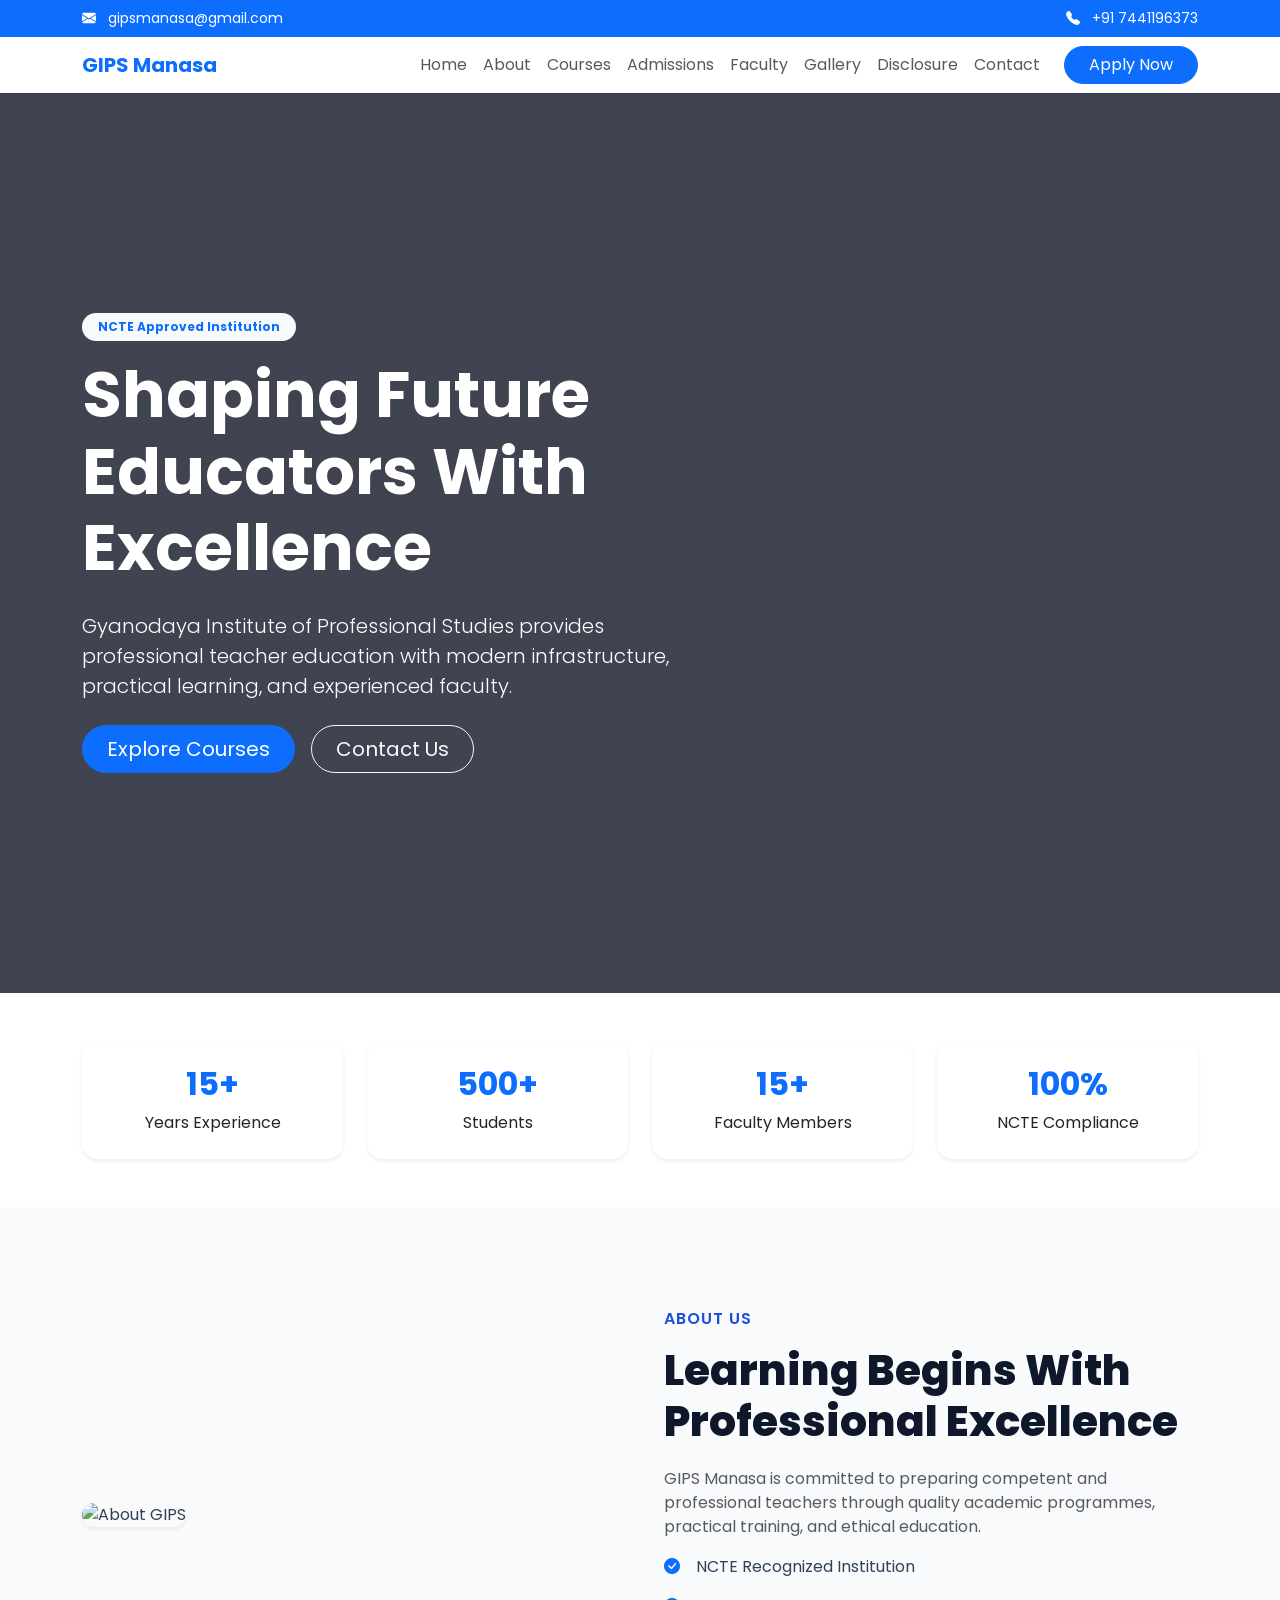
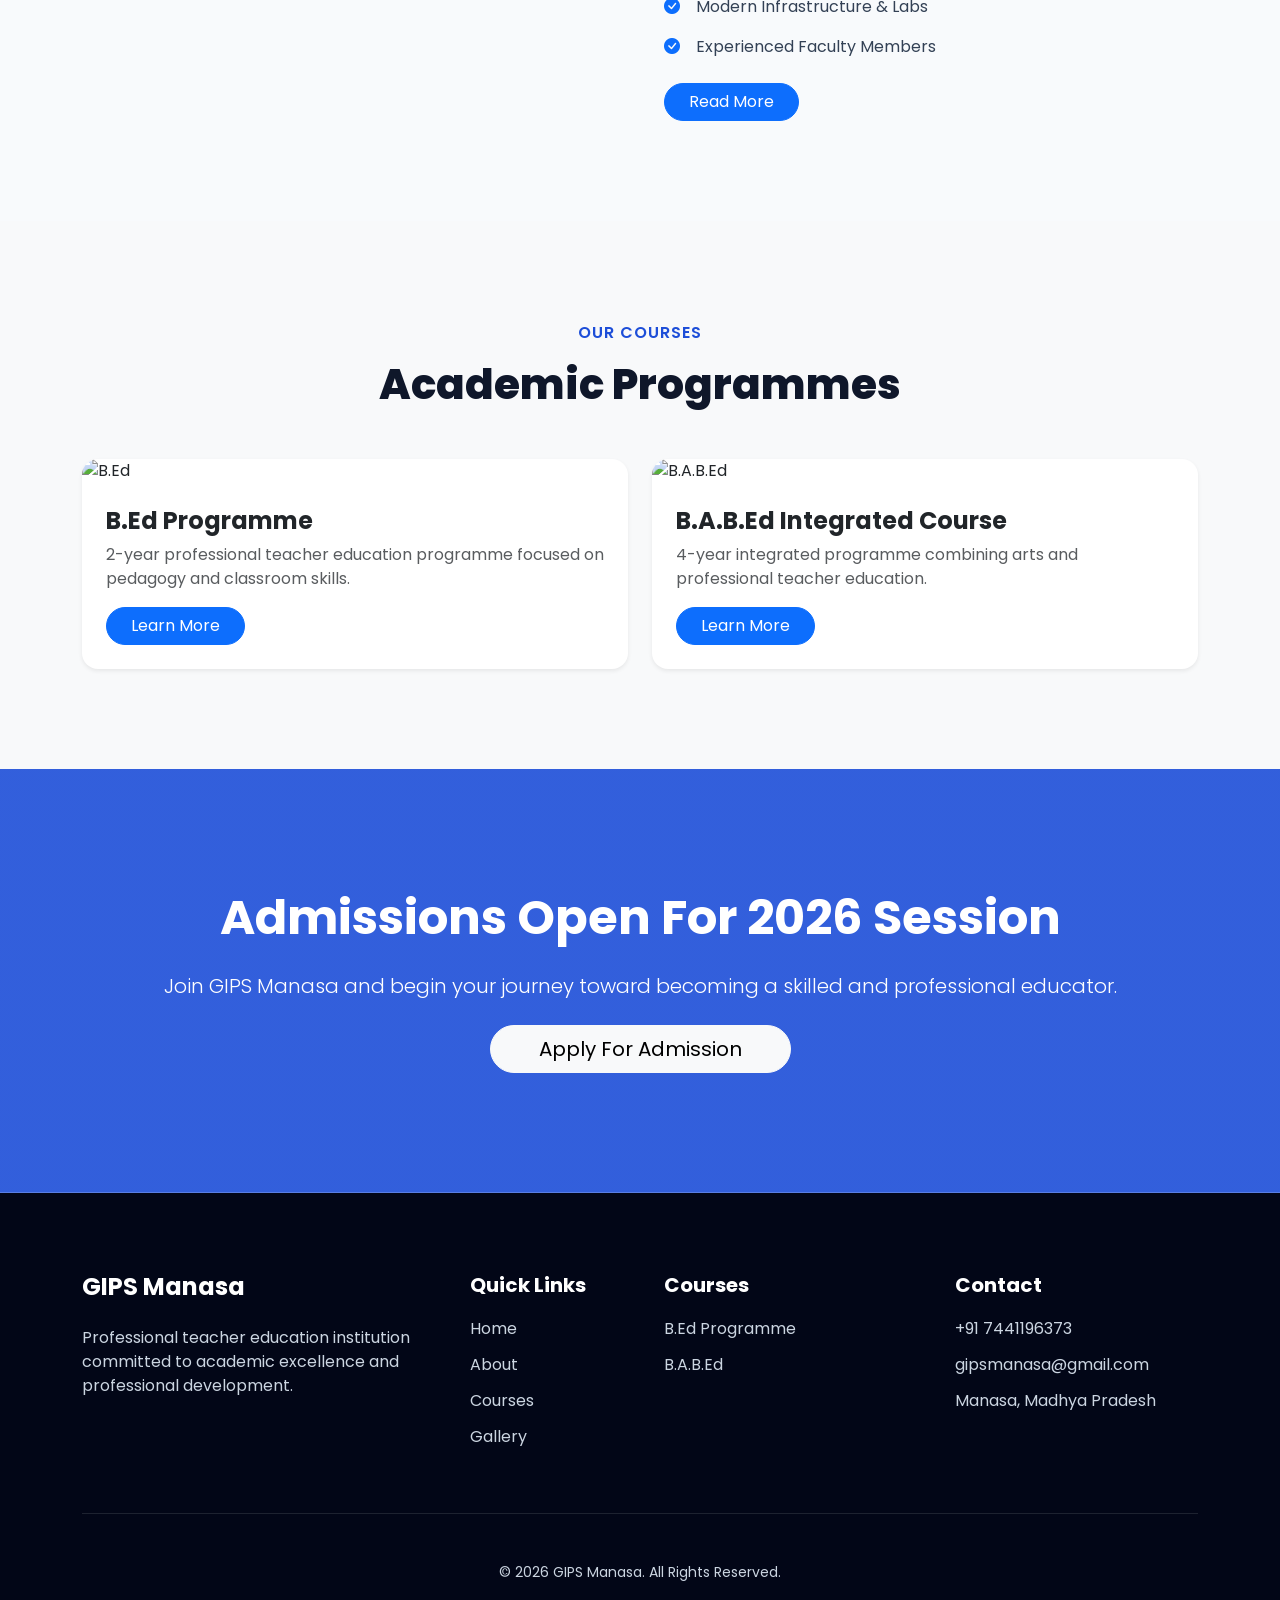
==== gips/index.html @ fda7cd96 "Initial Commit" ====
<!doctype html>
<html lang="en">
  <head>
    <meta charset="UTF-8" />
    <meta name="viewport" content="width=device-width, initial-scale=1.0" />
    <title>GIPS Manasa | Best B.Ed College in Madhya Pradesh</title>
    <meta
      name="description"
      content="Gyanodaya Institute of Professional Studies provides quality teacher education with modern facilities and experienced faculty."
    />
    <!-- Bootstrap -->
    <link
      href="https://cdn.jsdelivr.net/npm/bootstrap@5.3.3/dist/css/bootstrap.min.css"
      rel="stylesheet"
    />
    <!-- Bootstrap Icons -->
    <link
      rel="stylesheet"
      href="https://cdn.jsdelivr.net/npm/bootstrap-icons@1.11.3/font/bootstrap-icons.min.css"
    />
    <!-- AOS -->
    <link href="https://unpkg.com/aos@2.3.4/dist/aos.css" rel="stylesheet" />
    <!-- CSS -->
    <link rel="stylesheet" href="assets/css/style.css" />
  </head>
  <body>
    <!-- TOPBAR -->
    <div class="topbar py-2 bg-primary text-white small">
      <div class="container d-flex justify-content-between flex-wrap">
        <div><i class="bi bi-envelope-fill me-2"></i> gipsmanasa@gmail.com</div>
        <div><i class="bi bi-telephone-fill me-2"></i> +91 7441196373</div>
      </div>
    </div>
    <!-- NAVBAR -->
    <nav
      class="navbar navbar-expand-lg navbar-light bg-white shadow-sm sticky-top"
    >
      <div class="container">
        <a class="navbar-brand fw-bold text-primary" href="index.html">
          GIPS Manasa
        </a>
        <button
          class="navbar-toggler"
          type="button"
          data-bs-toggle="collapse"
          data-bs-target="#navMenu"
        >
          <span class="navbar-toggler-icon"></span>
        </button>
        <div class="collapse navbar-collapse" id="navMenu">
          <ul class="navbar-nav ms-auto align-items-lg-center">
            <li class="nav-item">
              <a class="nav-link" href="index.html">Home</a>
            </li>
            <li class="nav-item">
              <a class="nav-link" href="about.html">About</a>
            </li>
            <li class="nav-item">
              <a class="nav-link" href="courses.html">Courses</a>
            </li>
            <li class="nav-item">
              <a class="nav-link" href="admission.html">Admissions</a>
            </li>
            <li class="nav-item">
              <a class="nav-link" href="faculty.html">Faculty</a>
            </li>
            <li class="nav-item">
              <a class="nav-link" href="gallery.html">Gallery</a>
            </li>
            <li class="nav-item">
              <a class="nav-link" href="mandatory-disclosure.html">
                Disclosure
              </a>
            </li>
            <li class="nav-item">
              <a class="nav-link" href="contact.html">Contact</a>
            </li>
            <li class="nav-item ms-lg-3 mt-3 mt-lg-0">
              <a
                href="admission.html"
                class="btn btn-primary rounded-pill px-4"
              >
                Apply Now
              </a>
            </li>
          </ul>
        </div>
      </div>
    </nav>
    <!-- HERO -->
    <section class="hero-section d-flex align-items-center">
      <div class="container">
        <div class="row align-items-center">
          <div class="col-lg-7 text-white" data-aos="fade-right">
            <span
              class="badge bg-light text-primary px-3 py-2 rounded-pill mb-3"
            >
              NCTE Approved Institution
            </span>
            <h1 class="display-3 fw-bold mb-4">
              Shaping Future Educators With Excellence
            </h1>
            <p class="lead mb-4">
              Gyanodaya Institute of Professional Studies provides professional
              teacher education with modern infrastructure, practical learning,
              and experienced faculty.
            </p>
            <div class="d-flex flex-wrap gap-3">
              <a
                href="courses.html"
                class="btn btn-primary btn-lg rounded-pill px-4"
              >
                Explore Courses
              </a>
              <a
                href="contact.html"
                class="btn btn-outline-light btn-lg rounded-pill px-4"
              >
                Contact Us
              </a>
            </div>
          </div>
        </div>
      </div>
    </section>
    <!-- STATS -->
    <section class="py-5 bg-white">
      <div class="container">
        <div class="row text-center g-4">
          <div class="col-md-3">
            <div class="card border-0 shadow-sm rounded-4 p-4 h-100">
              <h2 class="fw-bold text-primary">15+</h2>
              <p class="mb-0">Years Experience</p>
            </div>
          </div>
          <div class="col-md-3">
            <div class="card border-0 shadow-sm rounded-4 p-4 h-100">
              <h2 class="fw-bold text-primary">500+</h2>
              <p class="mb-0">Students</p>
            </div>
          </div>
          <div class="col-md-3">
            <div class="card border-0 shadow-sm rounded-4 p-4 h-100">
              <h2 class="fw-bold text-primary">15+</h2>
              <p class="mb-0">Faculty Members</p>
            </div>
          </div>
          <div class="col-md-3">
            <div class="card border-0 shadow-sm rounded-4 p-4 h-100">
              <h2 class="fw-bold text-primary">100%</h2>
              <p class="mb-0">NCTE Compliance</p>
            </div>
          </div>
        </div>
      </div>
    </section>
    <!-- ABOUT -->
    <section class="section-padding">
      <div class="container">
        <div class="row align-items-center g-5">
          <div class="col-lg-6" data-aos="fade-right">
            <img
              src="assets/images/about.jpg"
              class="img-fluid rounded-4 shadow-sm"
              alt="About GIPS"
            />
          </div>
          <div class="col-lg-6" data-aos="fade-left">
            <span class="section-subtitle"> ABOUT US </span>
            <h2 class="section-title">
              Learning Begins With Professional Excellence
            </h2>
            <p class="text-muted">
              GIPS Manasa is committed to preparing competent and professional
              teachers through quality academic programmes, practical training,
              and ethical education.
            </p>
            <div class="d-flex gap-3 mb-3">
              <i class="bi bi-check-circle-fill text-primary"></i>
              <p class="mb-0">NCTE Recognized Institution</p>
            </div>
            <div class="d-flex gap-3 mb-3">
              <i class="bi bi-check-circle-fill text-primary"></i>
              <p class="mb-0">Modern Infrastructure & Labs</p>
            </div>
            <div class="d-flex gap-3 mb-4">
              <i class="bi bi-check-circle-fill text-primary"></i>
              <p class="mb-0">Experienced Faculty Members</p>
            </div>
            <a href="about.html" class="btn btn-primary rounded-pill px-4">
              Read More
            </a>
          </div>
        </div>
      </div>
    </section>
    <!-- COURSES -->
    <section class="section-padding bg-light">
      <div class="container">
        <div class="text-center mb-5">
          <span class="section-subtitle"> OUR COURSES </span>
          <h2 class="section-title">Academic Programmes</h2>
        </div>
        <div class="row g-4">
          <div class="col-lg-6">
            <div
              class="card border-0 shadow-sm rounded-4 overflow-hidden h-100"
            >
              <img
                src="assets/images/course1.jpg"
                class="img-fluid"
                alt="B.Ed"
              />
              <div class="p-4">
                <h4 class="fw-bold">B.Ed Programme</h4>
                <p class="text-muted">
                  2-year professional teacher education programme focused on
                  pedagogy and classroom skills.
                </p>
                <a
                  href="courses.html"
                  class="btn btn-primary rounded-pill px-4"
                >
                  Learn More
                </a>
              </div>
            </div>
          </div>
          <div class="col-lg-6">
            <div
              class="card border-0 shadow-sm rounded-4 overflow-hidden h-100"
            >
              <img
                src="assets/images/course2.jpg"
                class="img-fluid"
                alt="B.A.B.Ed"
              />
              <div class="p-4">
                <h4 class="fw-bold">B.A.B.Ed Integrated Course</h4>
                <p class="text-muted">
                  4-year integrated programme combining arts and professional
                  teacher education.
                </p>
                <a
                  href="courses.html"
                  class="btn btn-primary rounded-pill px-4"
                >
                  Learn More
                </a>
              </div>
            </div>
          </div>
        </div>
      </div>
    </section>
    <!-- CTA -->
    <section class="cta-section text-white text-center">
      <div class="container">
        <h2 class="display-5 fw-bold mb-4">Admissions Open For 2026 Session</h2>
        <p class="lead mb-4">
          Join GIPS Manasa and begin your journey toward becoming a skilled and
          professional educator.
        </p>
        <a href="admission.html" class="btn btn-light btn-lg rounded-pill px-5">
          Apply For Admission
        </a>
      </div>
    </section>
    <!-- FOOTER -->
    <footer class="footer-section">
      <div class="container">
        <div class="row g-5">
          <div class="col-lg-4">
            <h4 class="fw-bold text-white mb-4">GIPS Manasa</h4>
            <p>
              Professional teacher education institution committed to academic
              excellence and professional development.
            </p>
          </div>
          <div class="col-lg-2">
            <h5 class="footer-title">Quick Links</h5>
            <ul class="list-unstyled footer-links">
              <li><a href="index.html">Home</a></li>
              <li><a href="about.html">About</a></li>
              <li><a href="courses.html">Courses</a></li>
              <li><a href="gallery.html">Gallery</a></li>
            </ul>
          </div>
          <div class="col-lg-3">
            <h5 class="footer-title">Courses</h5>
            <ul class="list-unstyled footer-links">
              <li><a href="#">B.Ed Programme</a></li>
              <li><a href="#">B.A.B.Ed</a></li>
            </ul>
          </div>
          <div class="col-lg-3">
            <h5 class="footer-title">Contact</h5>
            <ul class="list-unstyled footer-links">
              <li>+91 7441196373</li>
              <li>gipsmanasa@gmail.com</li>
              <li>Manasa, Madhya Pradesh</li>
            </ul>
          </div>
        </div>
        <hr class="border-secondary my-5" />
        <div class="text-center small">
          © 2026 GIPS Manasa. All Rights Reserved.
        </div>
      </div>
    </footer>
    <!-- JS -->
    <script src="https://cdn.jsdelivr.net/npm/bootstrap@5.3.3/dist/js/bootstrap.bundle.min.js"></script>
    <script src="https://unpkg.com/aos@2.3.4/dist/aos.js"></script>
    <script src="assets/js/main.js"></script>
  </body>
</html>
---- gips/assets/css/style.css ----
@import url('https://fonts.googleapis.com/css2?family=Poppins:wght@300;400;500;600;700;800&display=swap');

:root{
  --primary:#1d4ed8;
  --secondary:#0f172a;
  --light:#f8fafc;
}

body{
  font-family:'Poppins',sans-serif;
  color:#334155;
  background:var(--light);
}

a{
  text-decoration:none;
}

.section-padding{
  padding:100px 0;
}

.section-subtitle{
  color:var(--primary);
  font-weight:600;
  letter-spacing:1px;
  text-transform:uppercase;
}

.section-title{
  font-size:42px;
  font-weight:800;
  margin:15px 0 20px;
  color:var(--secondary);
}

.hero-section{
  min-height:100vh;
  background:
  linear-gradient(rgba(2,6,23,0.75), rgba(2,6,23,0.75)),
  url('../images/hero.jpg');

  background-size:cover;
  background-position:center;
  padding:120px 0;
}

.cta-section{
  padding:120px 0;

  background:
  linear-gradient(rgba(29,78,216,0.9), rgba(29,78,216,0.9)),
  url('../images/cta.jpg');

  background-size:cover;
  background-position:center;
}

.footer-section{
  background:#020617;
  color:#cbd5e1;
  padding:80px 0 30px;
}

.footer-title{
  color:#fff;
  font-weight:700;
  margin-bottom:20px;
}

.footer-links li{
  margin-bottom:12px;
}

.footer-links a{
  color:#cbd5e1;
}

.footer-links a:hover{
  color:#fff;
}

.card{
  transition:0.3s;
}

.card:hover{
  transform:translateY(-8px);
}

@media(max-width:991px){

  .section-title{
    font-size:34px;
  }

  .hero-section{
    text-align:center;
  }

}
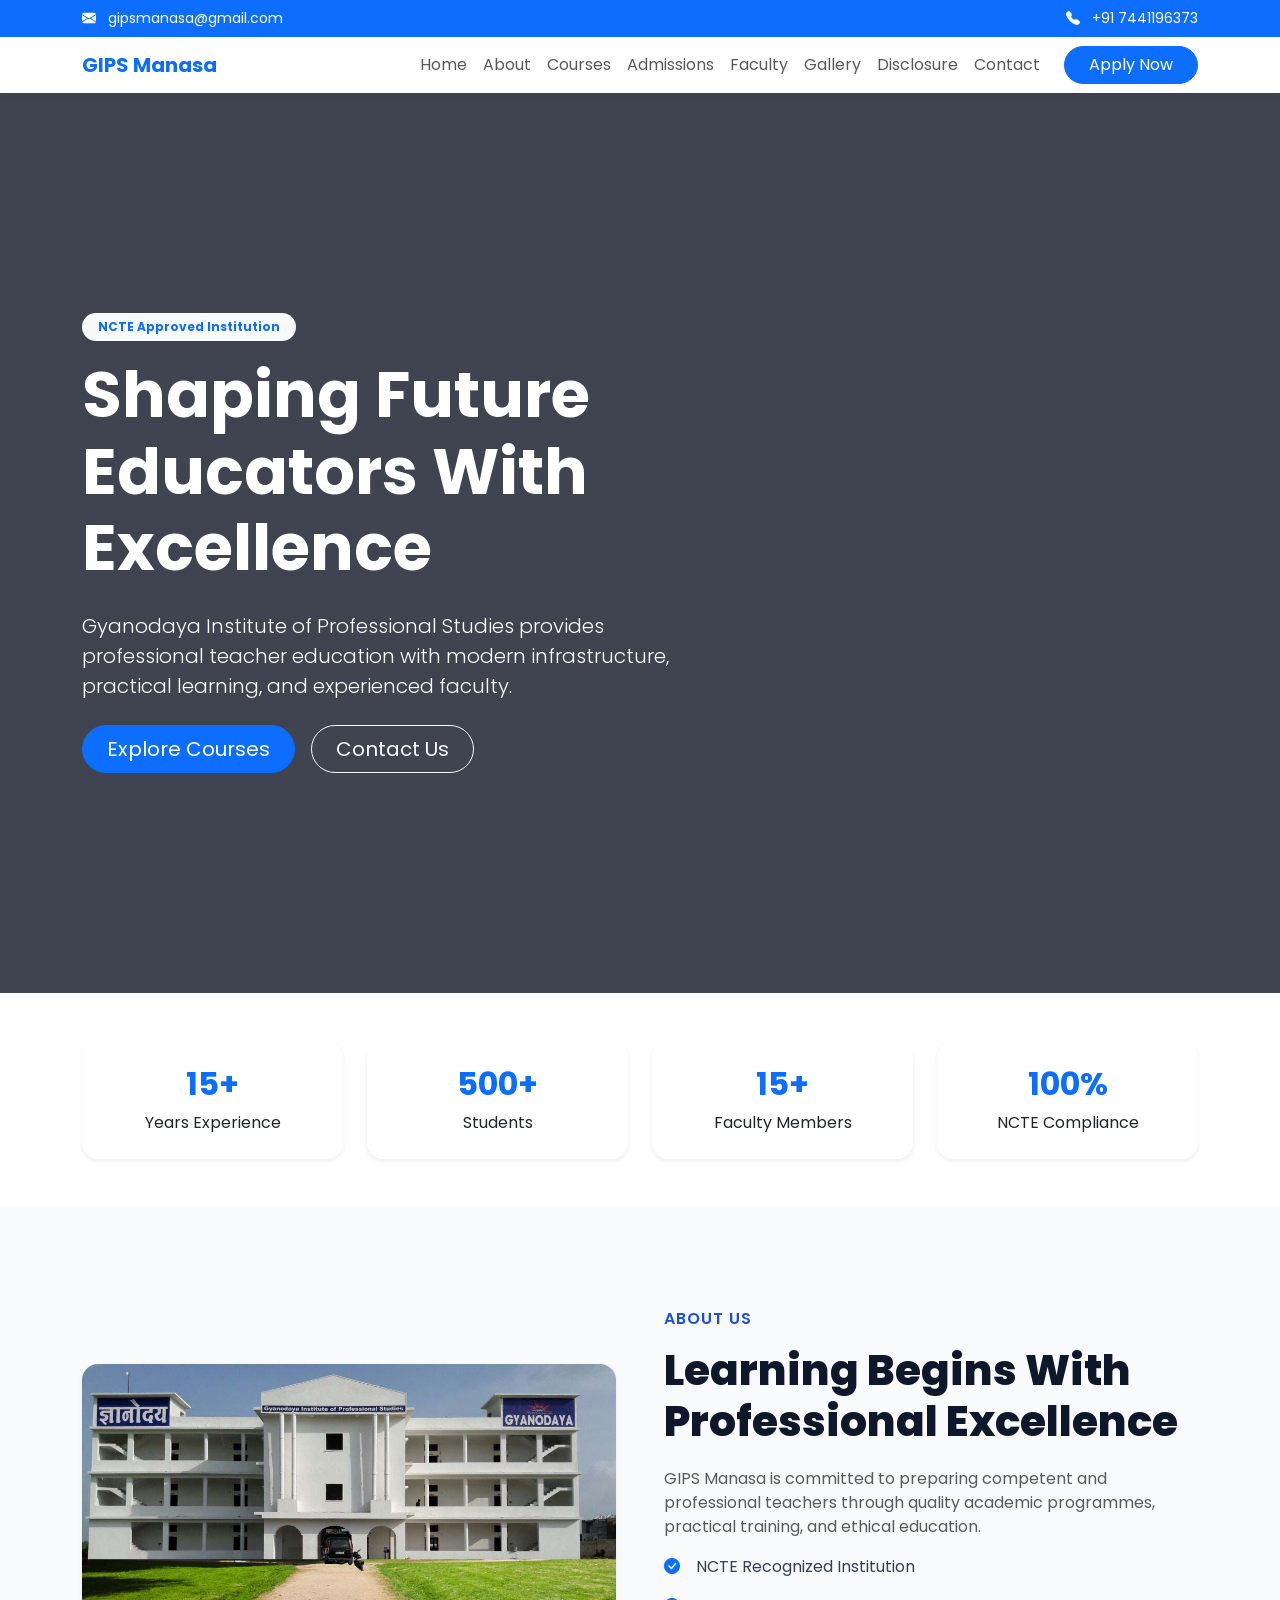
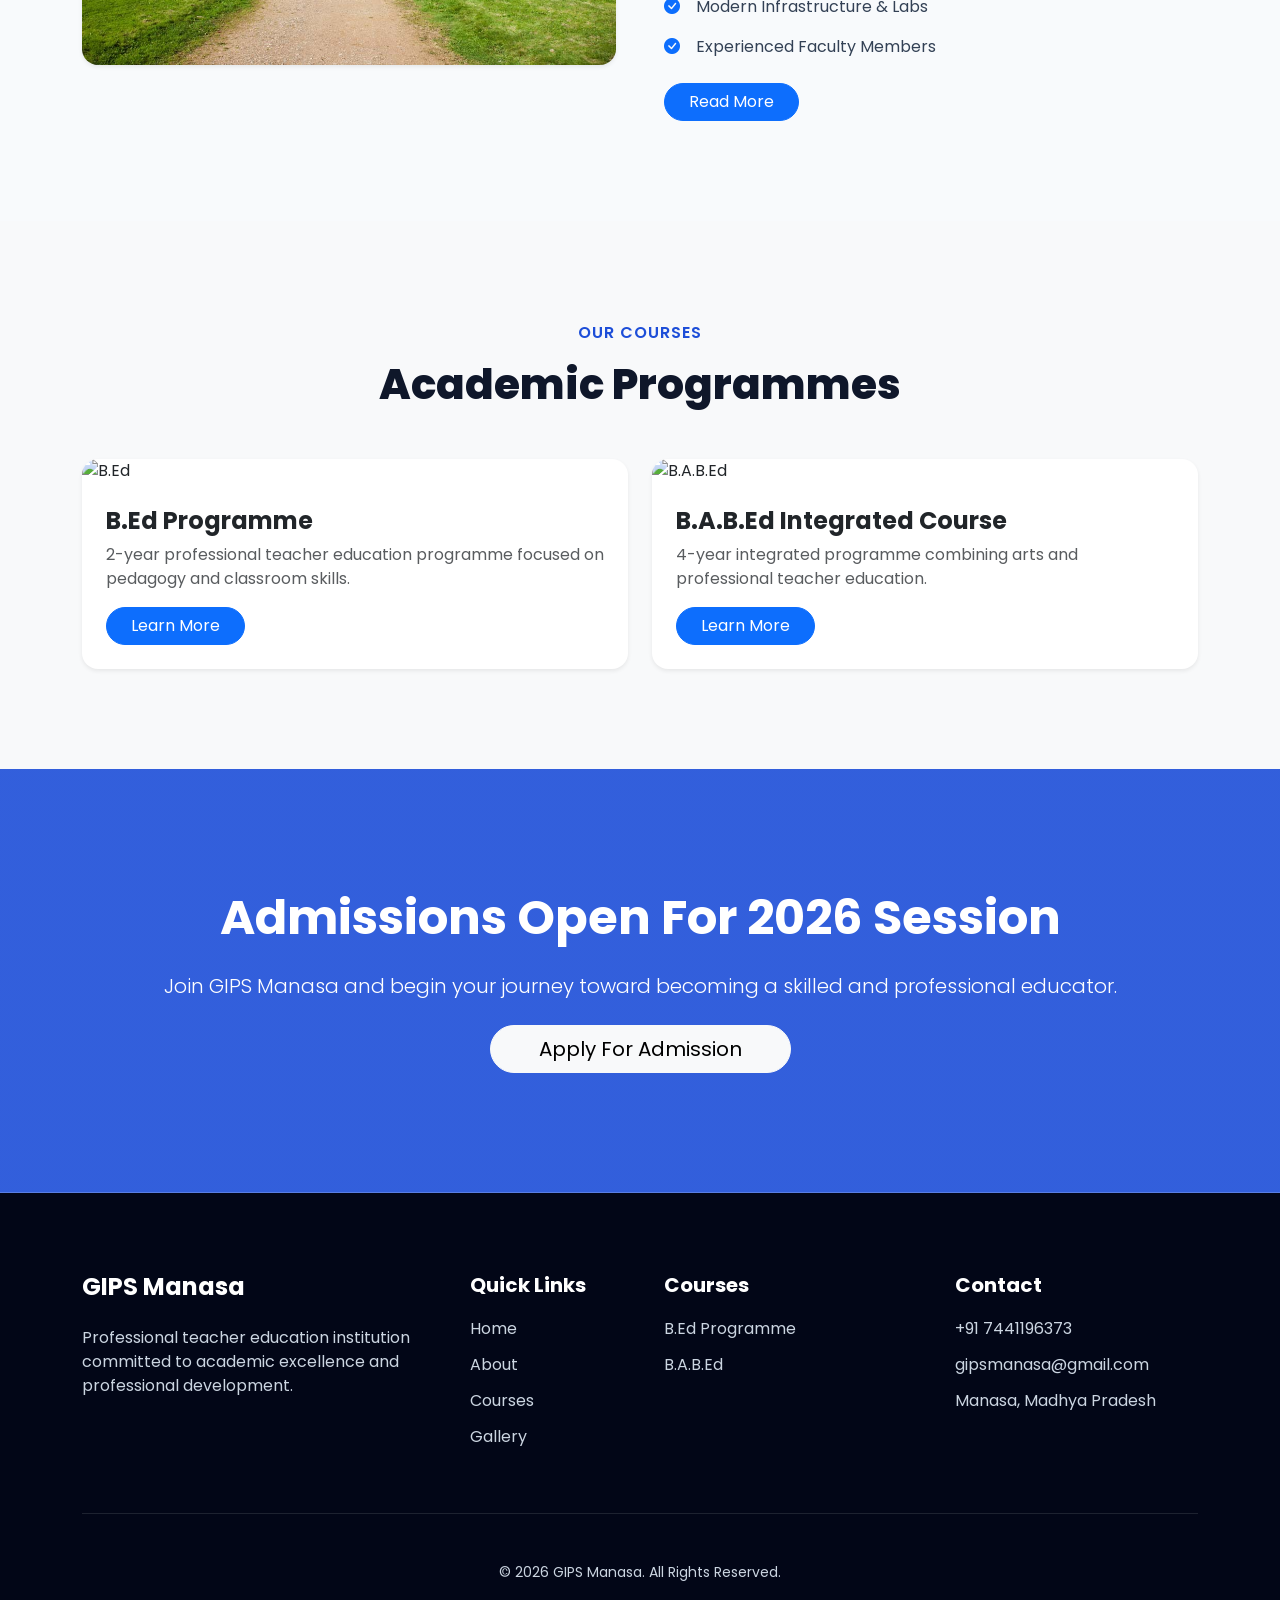
==== commit 86512b15: "Images Implemented" ====
--- a/gips/index.html
+++ b/gips/index.html
@@ -160,10 +160,11 @@
         <div class="row align-items-center g-5">
           <div class="col-lg-6" data-aos="fade-right">
             <img
-              src="assets/images/about.jpg"
+              src="./assets/images/gips.png"
               class="img-fluid rounded-4 shadow-sm"
               alt="About GIPS"
             />
+            <!-- assets/images/about.jpg -->
           </div>
           <div class="col-lg-6" data-aos="fade-left">
             <span class="section-subtitle"> ABOUT US </span>
